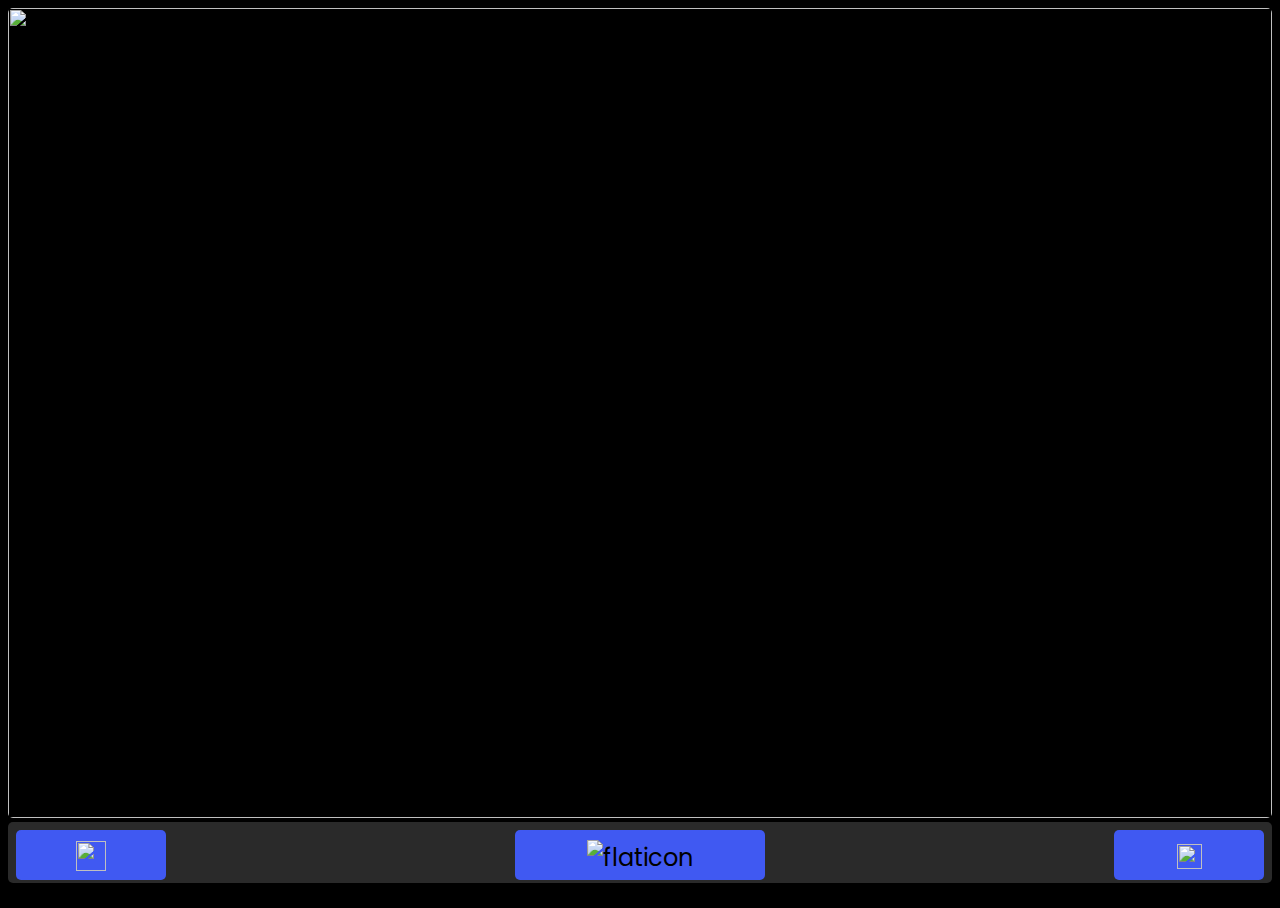
==== html/index.html @ 4c16e6b4 "js" ====
<!DOCTYPE html>
<html>
<head>
    <title>Salud Ocup</title>
    <meta name="viewport" content="width=device-width, initial-scale=1.0" />
    <link rel="stylesheet" href="/css/style.css" />
</head>
<body onload="startCountdown()">
    <img src="https://drive.google.com/uc?id=160swttBUh5qnlsCxcjAG71QT-1mkmvVm"
         id="imagen-principal" />
    <nav id="barra" class="barra-white">
        <button type="button" class="email">
            <img src="https://cdn-icons-png.flaticon.com/512/7820/7820802.png"
                 alt="" />
        </button>
        <a id="suger" href="javascript:void(0)">
            <button type="button" class="email2">
                <img src="https://cdn-icons-png.flaticon.com/512/7263/7263965.png"
                     alt="" />
            </button>
        </a>
        <a id="exit" href="javascript:void(0);">
            <button type="button" id="countdown-btn">
                <img src="https://cdn-icons-png.flaticon.com/512/8472/8472186.png"
                     alt="flaticon" />
            </button>
        </a>
    </nav>
    <script src="/js/script.js"></script>
</body>
</html>
---- css/style.css ----
@import url('https://fonts.googleapis.com/css2?family=Poppins&display=swap');
body {
  background: black;
  padding: 0;
  color: white;
}
.dark-white {
  background-color: white;
  color: black;
  padding: 0;
}
#imagen-principal {
  width: 100%;
  height: 90vh; /* ocupa el 90% de la altura de la pantalla */
  object-fit: cover; /* ajusta la imagen al tamaño del contenedor */
  border-radius: 5px;
}

#barra {
  position: relative;
  background: #2a2a2a;
  padding: 3px;
  border-radius: 5px;
}
#barra-white{
  position: relative;
  background: rgb(179, 185, 247);
  padding: 3px;
  border-radius: 5px;
  
  box-shadow: rgba(100, 100, 111, 0.2) 0px 7px 29px 0px;
}
#countdown-btn {
  position: absolute;
  transform: translateX(50%);
  right: 50%;
  background-color: #4059f2;
  margin-top: 2px;
  height: 50px;
  width: 250px;
  border: none;
  margin-top: 5px;
  border-radius: 5px;
  background-repeat: no-repeat;
  align-items: center;
  font-family: 'Poppins', sans-serif;
  font-size: 24px;
}
#countdown-btn:hover {
  cursor: pointer;
  background-color: #465df3;
}

#countdown-btn img {
  margin-top: 5px;
  height: 30px;
  width: 30px;
}

.email {
  position: relative;
  background-color: #4059f2;
  width: 150px;
  height: 50px;
  border: none;
  margin-top: 5px;
  border-radius: 5px;
  margin-left: 5px;
}
.email:hover{
  cursor: pointer;
  background-color: #465df3;
}
.email img {
  margin-top: 5px;
  height: 30px;
  width: 30px;
}

.email2 {
  position: relative;
  background-color: #4059f2;
  width: 150px;
  height: 50px;
  border: none;
  float: right;
  margin-top: 5px;
  border-radius: 5px;
  margin-right: 5px;
}
.email2:hover{
  cursor: pointer;
  background-color: #445bf3;
}
.email2 img {
  margin-top: 5px;
  height: 25px;
  width: 25px;
}

html,
body {
  height: 100%;
  overflow: hidden;
}

@media (max-width: 768px) {
  /* Estilos para pantallas de menos de 768px de ancho */
  #imagen-principal {
    height: 50vh;
  }
}

@media (max-width: 480px) {
  /* Estilos para pantallas de menos de 480px de ancho */
  #imagen-principal {
    height: 30vh;
  }
  #boton-centrado {
    font-size: 1em;
    padding: 10px;
  }
}
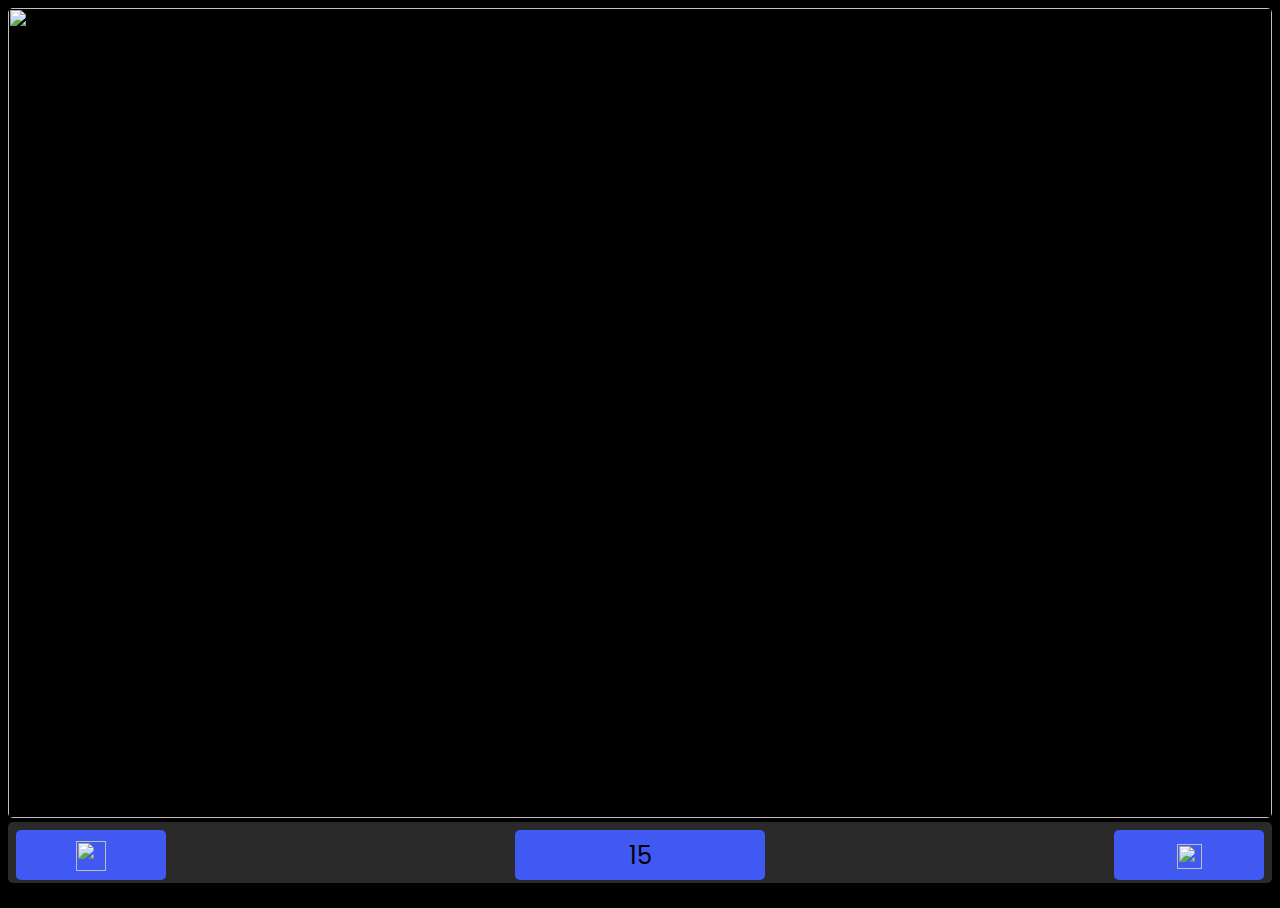
==== commit 3fb038e8: "index.js" ====
--- a/html/index.html
+++ b/html/index.html
@@ -26,6 +26,6 @@
             </button>
         </a>
     </nav>
-    <script src="/js/script.js"></script>
+    <script src="/js/index.js"></script>
 </body>
 </html>
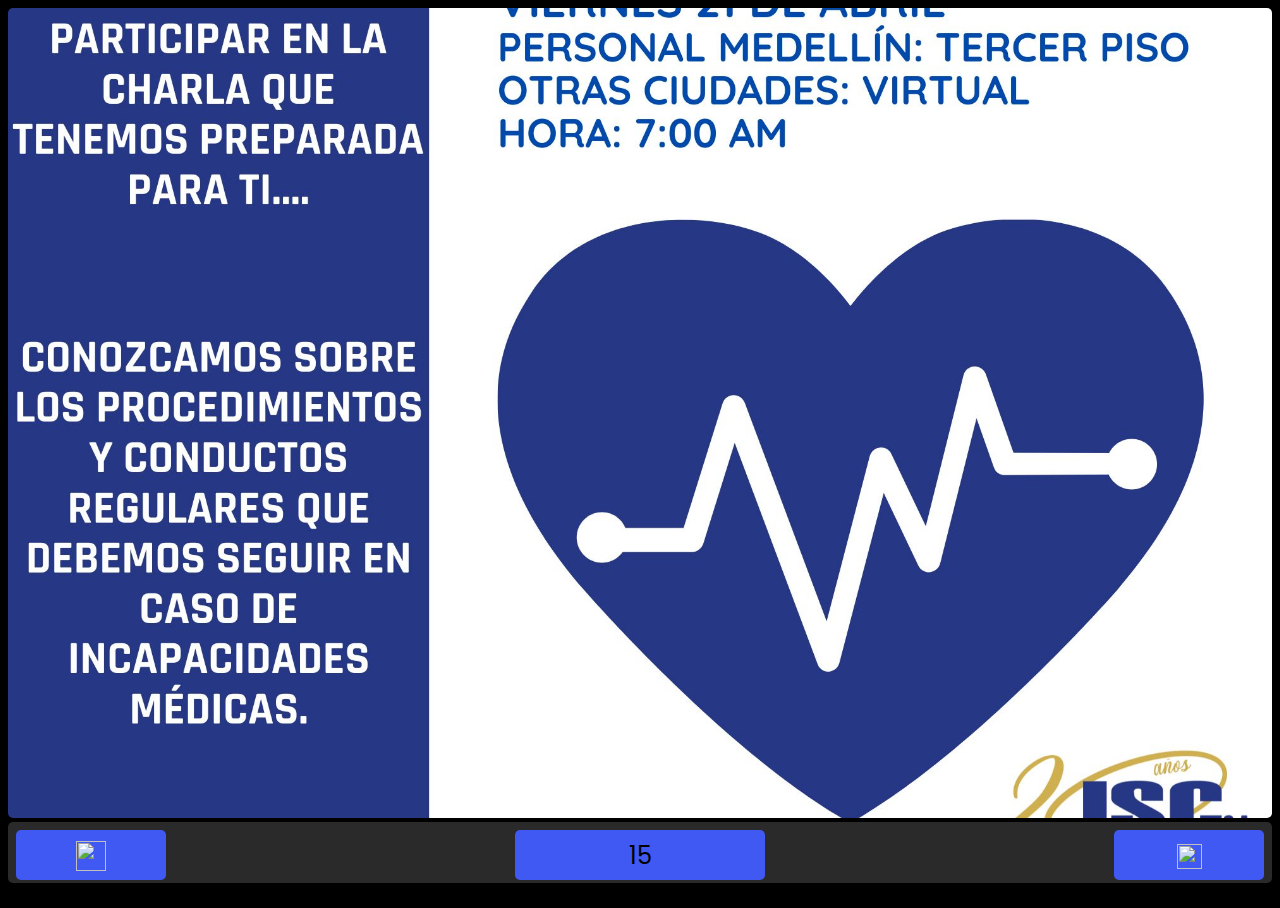
==== commit 20593fa0: "OK" ====
--- a/html/index.html
+++ b/html/index.html
@@ -1,31 +1,73 @@
-<!DOCTYPE html>
-<html>
-<head>
-    <title>Salud Ocup</title>
-    <meta name="viewport" content="width=device-width, initial-scale=1.0" />
-    <link rel="stylesheet" href="/css/style.css" />
-</head>
-<body onload="startCountdown()">
-    <img src="https://drive.google.com/uc?id=160swttBUh5qnlsCxcjAG71QT-1mkmvVm"
-         id="imagen-principal" />
-    <nav id="barra" class="barra-white">
-        <button type="button" class="email">
-            <img src="https://cdn-icons-png.flaticon.com/512/7820/7820802.png"
-                 alt="" />
-        </button>
-        <a id="suger" href="javascript:void(0)">
-            <button type="button" class="email2">
-                <img src="https://cdn-icons-png.flaticon.com/512/7263/7263965.png"
-                     alt="" />
-            </button>
-        </a>
-        <a id="exit" href="javascript:void(0);">
-            <button type="button" id="countdown-btn">
-                <img src="https://cdn-icons-png.flaticon.com/512/8472/8472186.png"
-                     alt="flaticon" />
-            </button>
-        </a>
-    </nav>
-    <script src="/js/index.js"></script>
-</body>
-</html>
+<!DOCTYPE html>
+<html>
+  <head>
+    <title>Salud Ocup</title>
+    <meta name="viewport" content="width=device-width, initial-scale=1.0" />
+    <link rel="stylesheet" href="../css/style.css" />
+  </head>
+  <body onload="startCountdown()">
+    <img
+      src="../image/font.png"
+      id="imagen-principal"
+    />
+    <nav id="barra" class="barra-white">
+      <button type="button" class="email">
+        <img
+          src="https://cdn-icons-png.flaticon.com/512/7820/7820802.png"
+          alt=""
+        />
+      </button>
+      <a id="suger" href="javascript:void(0)" title="Sugerencias">
+        <button  type="button" class="email2">
+          <img
+            src="https://cdn-icons-png.flaticon.com/512/7263/7263965.png"
+            alt=""
+          />
+        </button>
+      </a>
+      <a id="exit" href="javascript:void(0);">
+        <button type="button" id="countdown-btn">
+          <img
+            src="https://cdn-icons-png.flaticon.com/512/8472/8472186.png"
+            alt="flaticon"
+          />
+        </button>
+      </a>
+    </nav>
+    <script>
+      function startCountdown() {
+  //
+  let count = 15; // tiempo inicial en segundos
+  const countdownElement = document.getElementById("countdown-btn");
+  const RedirectElement = document.getElementById("exit");
+  const RedirectElement0 = document.getElementById("suger");
+
+  countdownElement.innerHTML = `${count}`; // Se inserta el contador como texto
+
+  const countdownInterval = setInterval(() => {
+    //Se actualiza el contador cada intervalo de tiempo
+    count--;
+    countdownElement.innerHTML = `${count}`;
+
+    if (count === 0) {
+      // Si contador llega a 0 :
+      clearInterval(countdownInterval);
+      RedirectElement.setAttribute("title", "Salir");
+      RedirectElement.setAttribute("href", "?exit"); // activar el enlace de redireccionamiento
+      RedirectElement0.setAttribute("href", "poppu.html");
+
+      const newButton = document.createElement("button"); //  Se crea un Boton
+      newButton.type = "button"; //  que remplaze el anterior y se le grega la imagen
+      newButton.id = "countdown-btn"; //  y sus estilos
+      const newImg = document.createElement("img");
+      newImg.src = "https://cdn-icons-png.flaticon.com/512/8472/8472186.png";
+      newImg.alt = "flaticon";
+      newButton.appendChild(newImg);
+
+      RedirectElement.replaceChild(newButton, countdownElement);
+    }
+  }, 1000);
+}
+    </script>
+  </body>
+</html>
--- a/css/style.css
+++ b/css/style.css
@@ -1,123 +1,123 @@
-@import url('https://fonts.googleapis.com/css2?family=Poppins&display=swap');
-body {
-  background: black;
-  padding: 0;
-  color: white;
-}
-.dark-white {
-  background-color: white;
-  color: black;
-  padding: 0;
-}
-#imagen-principal {
-  width: 100%;
-  height: 90vh; /* ocupa el 90% de la altura de la pantalla */
-  object-fit: cover; /* ajusta la imagen al tamaño del contenedor */
-  border-radius: 5px;
-}
-
-#barra {
-  position: relative;
-  background: #2a2a2a;
-  padding: 3px;
-  border-radius: 5px;
-}
-#barra-white{
-  position: relative;
-  background: rgb(179, 185, 247);
-  padding: 3px;
-  border-radius: 5px;
-  
-  box-shadow: rgba(100, 100, 111, 0.2) 0px 7px 29px 0px;
-}
-#countdown-btn {
-  position: absolute;
-  transform: translateX(50%);
-  right: 50%;
-  background-color: #4059f2;
-  margin-top: 2px;
-  height: 50px;
-  width: 250px;
-  border: none;
-  margin-top: 5px;
-  border-radius: 5px;
-  background-repeat: no-repeat;
-  align-items: center;
-  font-family: 'Poppins', sans-serif;
-  font-size: 24px;
-}
-#countdown-btn:hover {
-  cursor: pointer;
-  background-color: #465df3;
-}
-
-#countdown-btn img {
-  margin-top: 5px;
-  height: 30px;
-  width: 30px;
-}
-
-.email {
-  position: relative;
-  background-color: #4059f2;
-  width: 150px;
-  height: 50px;
-  border: none;
-  margin-top: 5px;
-  border-radius: 5px;
-  margin-left: 5px;
-}
-.email:hover{
-  cursor: pointer;
-  background-color: #465df3;
-}
-.email img {
-  margin-top: 5px;
-  height: 30px;
-  width: 30px;
-}
-
-.email2 {
-  position: relative;
-  background-color: #4059f2;
-  width: 150px;
-  height: 50px;
-  border: none;
-  float: right;
-  margin-top: 5px;
-  border-radius: 5px;
-  margin-right: 5px;
-}
-.email2:hover{
-  cursor: pointer;
-  background-color: #445bf3;
-}
-.email2 img {
-  margin-top: 5px;
-  height: 25px;
-  width: 25px;
-}
-
-html,
-body {
-  height: 100%;
-  overflow: hidden;
-}
-
-@media (max-width: 768px) {
-  /* Estilos para pantallas de menos de 768px de ancho */
-  #imagen-principal {
-    height: 50vh;
-  }
-}
-
-@media (max-width: 480px) {
-  /* Estilos para pantallas de menos de 480px de ancho */
-  #imagen-principal {
-    height: 30vh;
-  }
-  #boton-centrado {
-    font-size: 1em;
-    padding: 10px;
-  }
-}
+@import url("https://fonts.googleapis.com/css2?family=Poppins&display=swap");
+body {
+  background: black;
+  padding: 0;
+  color: white;
+}
+.dark-white {
+  background-color: white;
+  color: black;
+  padding: 0;
+}
+#imagen-principal {
+  width: 100%;
+  height: 90vh; /* ocupa el 90% de la altura de la pantalla */
+  object-fit: cover; /* ajusta la imagen al tamaño del contenedor */
+  border-radius: 5px;
+}
+
+#barra {
+  position: relative;
+  background: #2a2a2a;
+  padding: 3px;
+  border-radius: 5px;
+}
+#barra-white {
+  position: relative;
+  background: rgb(179, 185, 247);
+  padding: 3px;
+  border-radius: 5px;
+
+  box-shadow: rgba(100, 100, 111, 0.2) 0px 7px 29px 0px;
+}
+#countdown-btn {
+  position: absolute;
+  transform: translateX(50%);
+  right: 50%;
+  background-color: #4059f2;
+  margin-top: 2px;
+  height: 50px;
+  width: 250px;
+  border: none;
+  margin-top: 5px;
+  border-radius: 5px;
+  background-repeat: no-repeat;
+  align-items: center;
+  font-family: "Poppins", sans-serif;
+  font-size: 24px;
+}
+#countdown-btn:hover {
+  cursor: pointer;
+  background-color: #465df3;
+}
+
+#countdown-btn img {
+  margin-top: 5px;
+  height: 30px;
+  width: 30px;
+}
+
+.email {
+  position: relative;
+  background-color: #4059f2;
+  width: 150px;
+  height: 50px;
+  border: none;
+  margin-top: 5px;
+  border-radius: 5px;
+  margin-left: 5px;
+}
+.email:hover {
+  cursor: pointer;
+  background-color: #465df3;
+}
+.email img {
+  margin-top: 5px;
+  height: 30px;
+  width: 30px;
+}
+
+.email2 {
+  position: relative;
+  background-color: #4059f2;
+  width: 150px;
+  height: 50px;
+  border: none;
+  float: right;
+  margin-top: 5px;
+  border-radius: 5px;
+  margin-right: 5px;
+}
+.email2:hover {
+  cursor: pointer;
+  background-color: #445bf3;
+}
+.email2 img {
+  margin-top: 5px;
+  height: 25px;
+  width: 25px;
+}
+
+html,
+body {
+  height: 100%;
+  overflow: hidden;
+}
+
+@media (max-width: 768px) {
+  /* Estilos para pantallas de menos de 768px de ancho */
+  #imagen-principal {
+    height: 50vh;
+  }
+}
+
+@media (max-width: 480px) {
+  /* Estilos para pantallas de menos de 480px de ancho */
+  #imagen-principal {
+    height: 30vh;
+  }
+  #boton-centrado {
+    font-size: 1em;
+    padding: 10px;
+  }
+}
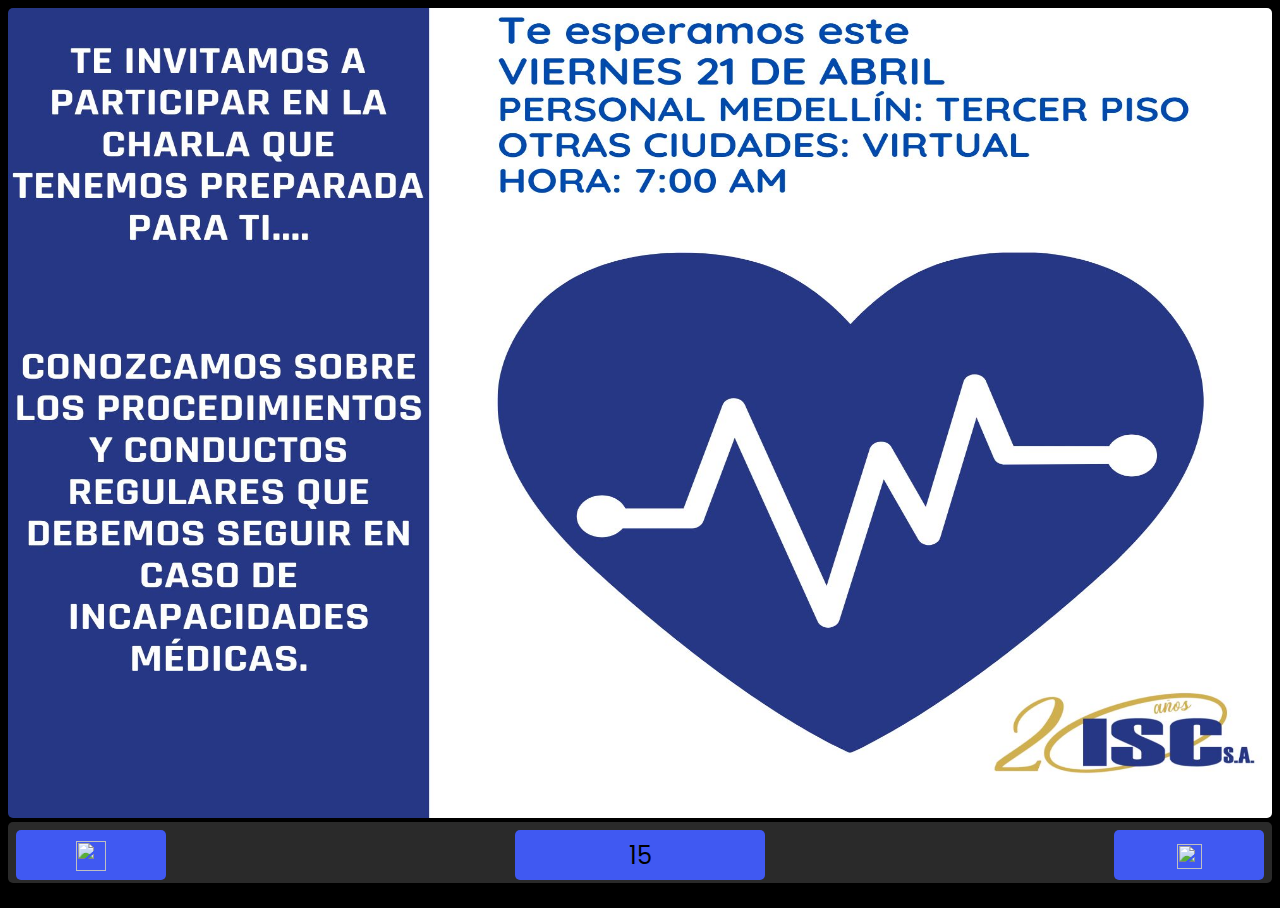
==== commit 392e3800: "OK" ====
--- a/html/index.html
+++ b/html/index.html
@@ -7,7 +7,7 @@
   </head>
   <body onload="startCountdown()">
     <img
-      src="../image/font.png"
+      src="../image/image.png"
       id="imagen-principal"
     />
     <nav id="barra" class="barra-white">
--- a/css/style.css
+++ b/css/style.css
@@ -12,7 +12,6 @@
 #imagen-principal {
   width: 100%;
   height: 90vh; /* ocupa el 90% de la altura de la pantalla */
-  object-fit: cover; /* ajusta la imagen al tamaño del contenedor */
   border-radius: 5px;
 }
 
